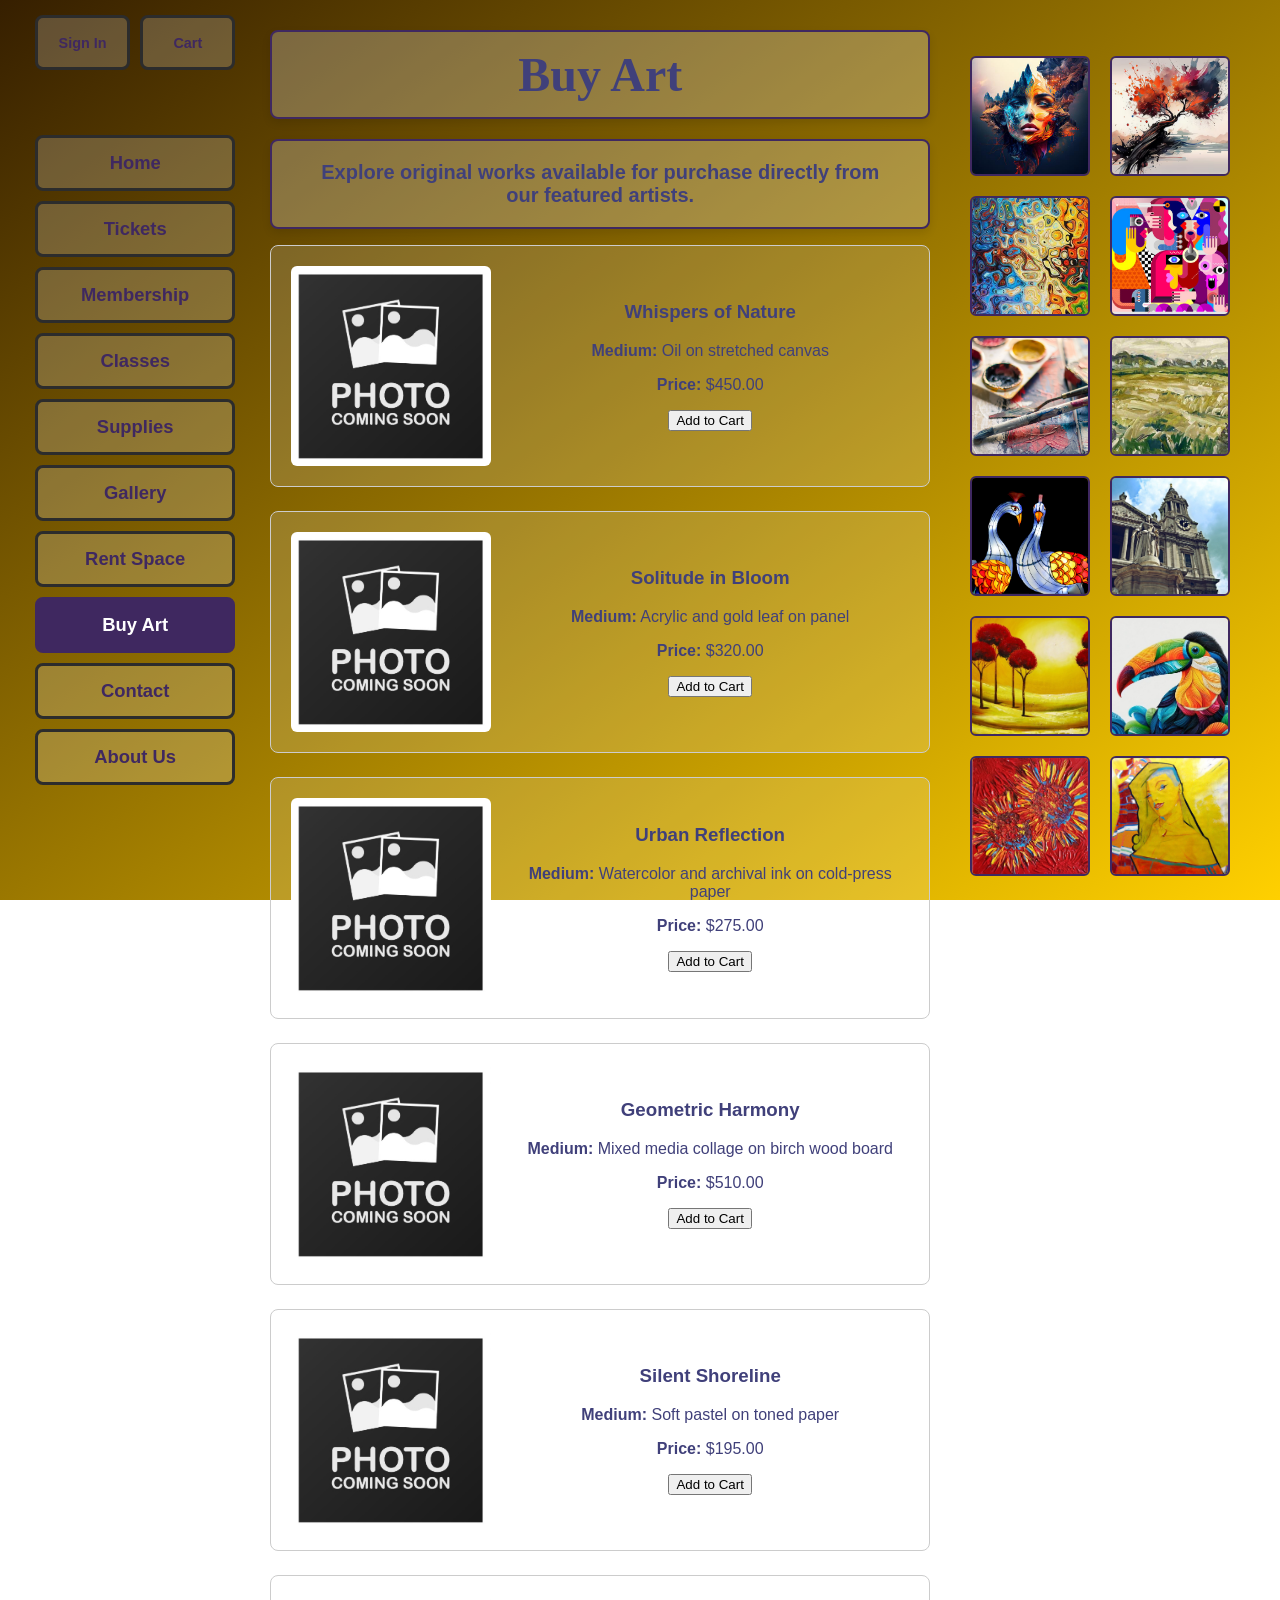
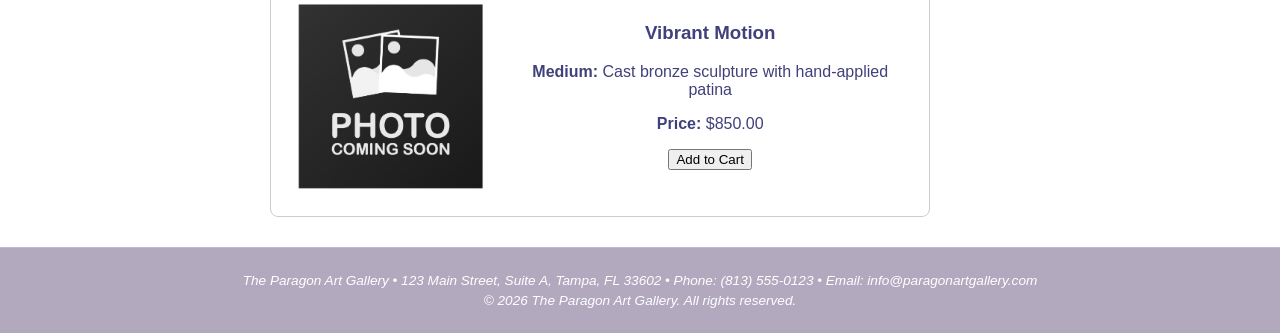
==== buyart.html @ 0c621d13 "Add files via upload" ====
<!DOCTYPE html>
<html lang="en">
    <head>
        <meta charset="UTF-8">
        <title>Buy Art</title>
        <meta name="viewport" content="width=device-width, initial-scale=1">
        <link rel="stylesheet" href="TheParagon.css">
    </head>
<body>

<div class="page-container">

<!-- COLUMN 1: NAVIGATION -->
<nav class="sidebar-nav">
  <button class="menu-toggle" aria-label="Toggle navigation">
    &#9776; Menu
  </button>

  <div class="nav-content">
    <div class="user-actions">
      <a href="signin.html" class="btn-action">Sign In</a>
      <a href="cart.html" class="btn-action">Cart</a>
    </div>

    <ul class="nav-links">
      <li><a href="index.html">Home</a></li>
      <li><a href="tickets.html">Tickets</a></li>
      <li><a href="membership.html">Membership</a></li>
      <li><a href="classes.html">Classes</a></li>
      <li><a href="supplies.html">Supplies</a></li>
      <li><a href="gallery.html">Gallery</a></li>
      <li><a href="rentspace.html">Rent Space</a></li>
      <li><a href="buyart.html" class="active">Buy Art</a></li>
      <li><a href="contact.html">Contact</a></li>
      <li><a href="aboutus.html">About Us</a></li>
    </ul>
  </div>
</nav>

<!-- COLUMN 2: MAIN CONTENT -->
<main class="content">
    <div class="header-box">
        <h1>Buy Art</h1>
    </div>

    <div class="text-box">
        <p>Explore original works available for purchase directly from our featured artists.</p>
    </div>

    <!-- ARTWORK SECTIONS CONTAINER -->
    <div class="buy-art-list" style="display: flex; flex-direction: column; gap: 1.5rem; margin-top: 1rem;">
      
      <!-- Artwork 1 -->
      <div class="art-card" style="border: 1px solid #ccc; padding: 1.25rem; border-radius: 8px; background-color: rgba(255,255,255,0.15); display: flex; gap: 1.25rem; align-items: center; flex-wrap: wrap;">
        <img src="comingsoon.jpg" alt="Whispers of Nature" style="max-width: 200px; width: 100%; height: auto; border-radius: 6px; object-fit: cover;">
        <div style="flex: 1; min-width: 220px;">
          <h3 style="margin-top: 0;">Whispers of Nature</h3>
          <p><strong>Medium:</strong> Oil on stretched canvas</p>
          <p><strong>Price:</strong> $450.00</p>
          <button class="add-to-cart-btn" 
              data-name="Whispers of Nature" 
              data-price="450.00" 
              data-details="Oil on stretched canvas">
             Add to Cart
          </button>
        </div>
      </div>

      <!-- Artwork 2 -->
      <div class="art-card" style="border: 1px solid #ccc; padding: 1.25rem; border-radius: 8px; background-color: rgba(255,255,255,0.15); display: flex; gap: 1.25rem; align-items: center; flex-wrap: wrap;">
        <img src="comingsoon.jpg" alt="Solitude in Bloom" style="max-width: 200px; width: 100%; height: auto; border-radius: 6px; object-fit: cover;">
        <div style="flex: 1; min-width: 220px;">
          <h3 style="margin-top: 0;">Solitude in Bloom</h3>
          <p><strong>Medium:</strong> Acrylic and gold leaf on panel</p>
          <p><strong>Price:</strong> $320.00</p>
          <button class="add-to-cart-btn" 
              data-name="Solitude in Bloom" 
              data-price="320.00" 
              data-details="Acrylic and gold leaf on panel">
             Add to Cart
          </button>
        </div>
      </div>

      <!-- Artwork 3 -->
      <div class="art-card" style="border: 1px solid #ccc; padding: 1.25rem; border-radius: 8px; background-color: rgba(255,255,255,0.15); display: flex; gap: 1.25rem; align-items: center; flex-wrap: wrap;">
        <img src="comingsoon.jpg" alt="Urban Reflection" style="max-width: 200px; width: 100%; height: auto; border-radius: 6px; object-fit: cover;">
        <div style="flex: 1; min-width: 220px;">
          <h3 style="margin-top: 0;">Urban Reflection</h3>
          <p><strong>Medium:</strong> Watercolor and archival ink on cold-press paper</p>
          <p><strong>Price:</strong> $275.00</p>
          <button class="add-to-cart-btn" 
              data-name="Urban Reflection" 
              data-price="275.00" 
              data-details="Watercolor and archival ink on paper">
             Add to Cart
          </button>
        </div>
      </div>

      <!-- Artwork 4 -->
      <div class="art-card" style="border: 1px solid #ccc; padding: 1.25rem; border-radius: 8px; background-color: rgba(255,255,255,0.15); display: flex; gap: 1.25rem; align-items: center; flex-wrap: wrap;">
        <img src="comingsoon.jpg" alt="Geometric Harmony" style="max-width: 200px; width: 100%; height: auto; border-radius: 6px; object-fit: cover;">
        <div style="flex: 1; min-width: 220px;">
          <h3 style="margin-top: 0;">Geometric Harmony</h3>
          <p><strong>Medium:</strong> Mixed media collage on birch wood board</p>
          <p><strong>Price:</strong> $510.00</p>
          <button class="add-to-cart-btn" 
              data-name="Geometric Harmony" 
              data-price="510.00" 
              data-details="Mixed media collage on birch wood board">
             Add to Cart
          </button>
        </div>
      </div>

      <!-- Artwork 5 -->
      <div class="art-card" style="border: 1px solid #ccc; padding: 1.25rem; border-radius: 8px; background-color: rgba(255,255,255,0.15); display: flex; gap: 1.25rem; align-items: center; flex-wrap: wrap;">
        <img src="comingsoon.jpg" alt="Silent Shoreline" style="max-width: 200px; width: 100%; height: auto; border-radius: 6px; object-fit: cover;">
        <div style="flex: 1; min-width: 220px;">
          <h3 style="margin-top: 0;">Silent Shoreline</h3>
          <p><strong>Medium:</strong> Soft pastel on toned paper</p>
          <p><strong>Price:</strong> $195.00</p>
          <button class="add-to-cart-btn" 
              data-name="Silent Shoreline" 
              data-price="195.00" 
              data-details="Soft pastel on toned paper">
             Add to Cart
          </button>
        </div>
      </div>

      <!-- Artwork 6 -->
      <div class="art-card" style="border: 1px solid #ccc; padding: 1.25rem; border-radius: 8px; background-color: rgba(255,255,255,0.15); display: flex; gap: 1.25rem; align-items: center; flex-wrap: wrap;">
        <img src="comingsoon.jpg" alt="Vibrant Motion" style="max-width: 200px; width: 100%; height: auto; border-radius: 6px; object-fit: cover;">
        <div style="flex: 1; min-width: 220px;">
          <h3 style="margin-top: 0;">Vibrant Motion</h3>
          <p><strong>Medium:</strong> Cast bronze sculpture with hand-applied patina</p>
          <p><strong>Price:</strong> $850.00</p>
          <button class="add-to-cart-btn" 
              data-name="Vibrant Motion" 
              data-price="850.00" 
              data-details="Cast bronze sculpture with patina">
             Add to Cart
          </button>
        </div>
      </div>

    </div>
</main>

<!-- COLUMN 3: THUMBNAIL GALLERY -->
<aside class="gallery-sidebar">
  <img src="face.jpg" alt="Artwork with realistic female face shape but the edges blend into scenes of nature.">
  <img src="tree.jpg" alt="Artwork depicting a prominent tree shape with wavy lines, brown trunk, orange leaves, and subdued background.">
  <img src="rainbow.jpg" alt="A muddled face shape inside of what looks like a droplet covered window with a rainbow color scheme.">
  <img src="abstract.jpg" alt="Artwork with bright geometric shapes and abstract faces using a complementary color scheme.">
  <img src="materials.jpg" alt="An image of a paintbrush, paint knife, and paints on paint-stained wood.">
  <img src="field.jpg" alt="Artwork depicting a dull, subdued colored field with broad brush strokes showing green/yellow foliage and gray sky.">
  <img src="bird.jpg" alt="Artwork depicting two peacock-looking birds with bright yellow/red feathers in stained-glass style.">
  <img src="building.jpg" alt="Artwork depicting an historic building with clocktower segment and stone statue in front.">
  <img src="redtree.jpg" alt="Artwork depicting seven round-topped trees on a yellow background with white sun in the center.">
  <img src="toucan.jpg" alt="Artwork depicting a toucan bird with brightly colored segments and unusual patterns.">
  <img src="flower.jpg" alt="Artwork depicting two flowers with blue and yellow radial petals on a red background.">
  <img src="woman.jpg" alt="Artwork of a woman with yellow skin, yellow background, red dress, and angular lines.">
</aside>

<footer class="studio">
    <p>The Paragon Art Gallery &bull; 123 Main Street, Suite A, Tampa, FL 33602 &bull; Phone: (813) 555-0123 &bull; Email: info@paragonartgallery.com</p>
    <p>&copy; 2026 The Paragon Art Gallery. All rights reserved.</p>
</footer>

</div> <!-- End .page-container -->

<!-- CONSOLIDATED JAVASCRIPT -->
<script>
  // Helper function: Add item to localStorage cart
  function addToCart(newItem) {
    const cart = JSON.parse(localStorage.getItem('paragonCart')) || [];
    
    const existingItem = cart.find(item => item.name === newItem.name);
    if (existingItem) {
      existingItem.quantity += newItem.quantity || 1;
    } else {
      cart.push({
        name: newItem.name,
        price: newItem.price,
        quantity: newItem.quantity || 1,
        details: newItem.details || ''
      });
    }
    
    localStorage.setItem('paragonCart', JSON.stringify(cart));
    alert(`${newItem.name} has been added to your cart.`);
  }

  // Event Listeners
  document.addEventListener('DOMContentLoaded', () => {
    
    // 1. Mobile Menu Toggle
    const menuToggle = document.querySelector('.menu-toggle');
    const navContent = document.querySelector('.nav-content');

    if (menuToggle && navContent) {
      menuToggle.addEventListener('click', () => {
        navContent.classList.toggle('is-open');
      });
    }

    // 2. Add to Cart Listeners
    const cartButtons = document.querySelectorAll('.add-to-cart-btn');

    cartButtons.forEach(button => {
      button.addEventListener('click', () => {
        const name = button.getAttribute('data-name');
        const price = parseFloat(button.getAttribute('data-price'));
        const details = button.getAttribute('data-details') || '';

        addToCart({
          name: name,
          price: price,
          quantity: 1,
          details: details
        });
      });
    });

    // 3. Thumbnail Gallery Expansion
    const galleryImages = document.querySelectorAll('.gallery-sidebar img');

    galleryImages.forEach(img => {
      img.addEventListener('click', (e) => {
        e.stopPropagation();
        const isExpanded = img.classList.contains('expanded');
        galleryImages.forEach(i => i.classList.remove('expanded'));
        if (!isExpanded) {
          img.classList.add('expanded');
        }
      });
    });

    document.addEventListener('click', () => {
      galleryImages.forEach(i => i.classList.remove('expanded'));
    });

  });
</script>

</body>
</html>
---- TheParagon.css ----
* {
  box-sizing: border-box;
}

body {
  background-image: linear-gradient(to bottom right, rgb(54, 31, 0), rgb(255, 208, 0));
  color: #40407A;
  font-family: Arial, sans-serif, Verdana;
  margin: 0;
  background-repeat: no-repeat;
  min-height: 100vh;
  background-attachment: fixed;
}

/* ------------------------------ PAGE LAYOUT ------------------------------ */
.page-container {
  display: flex;
  flex-wrap: wrap;
  min-height: 100vh;
  justify-content: space-between;
}

/* ------------------------------ COLUMN 1: NAVIGATION SIDEBAR ------------------------------ */
.sidebar-nav {
  width: 18vw;
  min-width: 180px;
  display: flex;
  flex-direction: column;
  padding: 15px;
  margin-left: 20px;
}

/* HIDE HAMBURGER NAV ON DESKTOP BY DEFAULT */
.menu-toggle {
  display: none; 
}

.nav-content {
  display: flex;
  flex-direction: column;
  gap: 15px;
  width: 100%;
}

/* SIGN IN & CART BUTTON WRAPPER */
.user-actions {
  display: flex;
  gap: 10px;
  width: 100%;
  margin-bottom: 50px;
}

.user-actions .btn-action {
  flex: 1;
  display: flex;
  align-items: center;
  justify-content: center;
  height: 55px;
  padding: 0;
  background-color: rgba(255, 255, 255, 0.2);
  color: #3F2860 !important;
  text-decoration: none;
  font-weight: bold;
  font-size: 0.9em;
  border: 3px solid #2c2c2c;
  border-radius: 8px;
  transition: all 0.2s ease-in-out;
}

.user-actions .btn-action.active {
  background-color: #3F2860;
  color: #FFFFFF !important;
  border-color: #3F2860;
}

.user-actions .btn-action:hover {
  background-color: #3F2860;
  border-color: #3F2860;
  color: #FFFFFF !important;
  transform: scale(1.03);
}

/* NAVIGATION LINKS LIST */
.nav-links {
  list-style: none;
  padding: 0;
  margin: 0;
  display: flex;
  flex-direction: column;
  gap: 10px;
  width: 100%;
}

.nav-links a {
  display: block;
  text-decoration: none;
  text-align: center;
  padding: 14px 20px;
  font-size: 1.15em;
  font-weight: bold;
  border: 3px solid #2c2c2c;
  border-radius: 8px;
  background-color: rgba(255, 255, 255, 0.2);
  color: #3F2860;
  transition: all 0.2s ease-in-out;
}

.nav-links a:visited {
  color: #3F2860;
}

.nav-links a:hover {
  background-color: #3F2860;
  color: #FFFFFF !important;
  transform: scale(1.03);
}

.nav-links a.active {
  background-color: #3F2860;
  color: #FFFFFF !important;
  border-color: #3F2860;
}

/* ------------------------------ COLUMN 2: CENTER CONTENT AREA ------------------------------ */
.content {
  flex: 1;
  display: flex;
  flex-direction: column;
  align-items: center;
  padding: 20px;
  box-sizing: border-box;
  text-align: center;
}

.header-box {
  width: 100%;
  max-width: 900px;
  margin-top: 10px;
  margin-bottom: 20px;
  padding: 10px;
  border: 2px solid #3F2860;
  border-radius: 8px;
  background-color: rgba(255, 255, 255, 0.25);
  box-shadow: 0 4px 8px rgba(0,0,0,0.1);
  box-sizing: border-box;
}

.header-box h1 {
  font-family: "Viner Hand ITC", cursive;
  font-size: 3em;
  margin: 5px 0;
}

.header-box h2 {
  font-family: "Viner Hand ITC", cursive;
  font-size: 2.2em;
  margin: 5px 0;
}

.hero-image {
  width: 100%;
  max-width: 900px;
  height: auto;
  border: 2px solid #3F2860;
  border-radius: 8px;
  margin-top: 0;
  margin-bottom: 20px;
  box-shadow: 0 4px 8px rgba(0,0,0,0.15);
  object-fit: cover;
}

.text-box {
  width: 100%;
  max-width: 900px;
  margin-top: 0;
  padding: 10px;
  border: 2px solid #3F2860;
  border-radius: 8px;
  background-color: rgba(255, 255, 255, 0.25);
  box-shadow: 0 4px 8px rgba(0,0,0,0.1);
  box-sizing: border-box;
}

.text-box h2 {
  font-family: "Viner Hand ITC", cursive;
  font-size: 2em;
  margin-top: 0;
  margin-bottom: 0;
}

.text-box p {
  margin: 10px 20px;
  color: #40407A;
  font-size: 15pt;
  font-weight: bold;
}

/* ------------------------------ COLUMN 3: THUMBNAIL GALLERY ------------------------------ */
.gallery-sidebar {
  width: auto;
  min-width: 0;
  min-height: 100vh;
  display: grid;
  grid-template-columns: repeat(2, 120px);
  gap: 20px;
  padding: 20px;
  align-content: center;
  box-sizing: border-box;
  margin-right: 30px;
  position: sticky;
  top: 1rem;
  align-self: flex-start;
}

.gallery-sidebar img {
  width: 100%;
  aspect-ratio: 1 / 1;
  object-fit: cover;
  border: 2px solid #3F2860;
  border-radius: 6px;
  cursor: pointer;
  transition: transform 0.3s ease, box-shadow 0.3s ease;
}

.gallery-sidebar img:hover {
  transform: scale(1.05);
}

.gallery-sidebar img.expanded {
  position: fixed;
  top: 50%;
  left: 50%;
  transform: translate(-50%, -50%) !important;
  width: 80vw;
  height: 80vh;
  object-fit: contain;
  z-index: 1000;
  box-shadow: 0 0 25px rgba(0, 0, 0, 0.8);
  background-color: rgba(0, 0, 0, 0.85);
  border-radius: 8px;
  padding: 10px;
}

/* ------------------------------ SIGN-IN CONTAINER ------------------------------ */
.auth-container {
  display: flex;
  flex-direction: row;
  justify-content: space-between;
  gap: 2rem;
  background-color: rgba(255, 255, 255, 0.15);
  border: 1px solid rgba(0, 0, 0, 0.2);
  border-radius: 8px;
  padding: 2rem;
  margin: 1rem 0;
}

.auth-box {
  flex: 1;
  display: flex;
  flex-direction: column;
}

.auth-box h2 {
  margin-top: 0;
  margin-bottom: 1rem;
  font-family: inherit;
  color: #2b1f1d;
}

.signup-intro {
  margin-bottom: 1.25rem;
  font-size: 0.95rem;
  line-height: 1.4;
}

.auth-divider {
  width: 1px;
  background-color: rgba(0, 0, 0, 0.2);
  align-self: stretch;
}

.auth-form {
  display: flex;
  flex-direction: column;
  gap: 1rem;
}

.form-group {
  display: flex;
  flex-direction: column;
  gap: 0.35rem;
}

.form-group label {
  font-weight: bold;
  font-size: 0.9rem;
}

.form-group input {
  padding: 0.6rem 0.8rem;
  border: 1px solid #777;
  border-radius: 4px;
  font-size: 1rem;
  background-color: #fff;
}

.form-group input:focus {
  outline: 2px solid #553311;
  border-color: transparent;
}

.form-actions {
  display: flex;
  justify-content: space-between;
  align-items: center;
  font-size: 0.85rem;
}

.forgot-link {
  color: #2b1f1d;
  text-decoration: underline;
}

.btn {
  padding: 0.75rem 1.25rem;
  border: 1px solid rgba(0, 0, 0, 0.3);
  border-radius: 4px;
  font-size: 1rem;
  font-weight: bold;
  cursor: pointer;
  margin-top: 0.5rem;
  transition: background-color 0.2s ease;
}

.btn-primary {
  background-color: #4a3429;
  color: #ffffff;
}

.btn-primary:hover {
  background-color: #312119;
}

.btn-secondary {
  background-color: #725847;
  color: #ffffff;
}

.btn-secondary:hover {
  background-color: #554033;
}

/* ------------------------------ CART CONTAINER ------------------------------ */
#cart-container {
  background-color: rgba(255, 255, 255, 0.25);
  border: 2px solid #3F2860;
  border-radius: 8px;
  padding: 20px;
  width: 100%;
  max-width: 900px;
  margin: 15px 0;
  box-shadow: 0 4px 8px rgba(0,0,0,0.1);
}

.empty-cart-message {
  font-size: 1.2rem;
  font-style: italic;
  text-align: center;
  color: #3F2860;
  font-weight: bold;
}

.cart-item {
  display: flex;
  justify-content: space-between;
  align-items: center;
  padding: 12px 0;
  border-bottom: 1px solid rgba(63, 40, 96, 0.2);
  gap: 15px;
}

.cart-item-details {
  text-align: left;
  flex: 2;
  color: #40407A;
}

.cart-item-qty {
  display: flex;
  align-items: center;
  gap: 5px;
}

.cart-qty-input {
  width: 50px;
  padding: 5px;
  border: 1px solid #3F2860;
  border-radius: 4px;
  text-align: center;
}

.cart-item-total {
  font-weight: bold;
  color: #3F2860;
  min-width: 80px;
  text-align: right;
}

.btn-remove {
  background: #a82e2e;
  color: white;
  border: none;
  border-radius: 4px;
  font-size: 1.2rem;
  padding: 2px 8px;
  cursor: pointer;
}

.btn-remove:hover {
  background: #7a1d1d;
}

/* ------------------------------ GALLERY CARDS ------------------------------ */
.gallery-views-list {
  display: flex;
  flex-direction: column;
  gap: 1.5rem;
  margin-top: 1rem;
}

.gallery-card {
  border: 1px solid #ccc;
  padding: 1.25rem;
  border-radius: 8px;
  background-color: rgba(255, 255, 255, 0.15);
  display: flex;
  gap: 1.25rem;
  align-items: center;
  flex-wrap: wrap;
}

.gallery-card img {
  max-width: 200px;
  width: 100%;
  height: auto;
  border-radius: 6px;
  object-fit: cover;
}

.gallery-card-info {
  flex: 1;
  min-width: 220px;
  text-align: left;
}

.gallery-card-info h3 {
  margin-top: 0;
  color: #3F2860;
}

/* ------------------------------ GENERAL / FOOTER ------------------------------ */
section {
  padding-right: 0.5em;
  padding-left: 0.5em;
}

footer {
  width: 100%;
  padding: 20px 10px;
  margin-top: 10px;
  text-align: center;
  color: #FFFFFF;
  font-size: 0.85em;
  background-color: rgba(63, 40, 96, 0.4);
  border-top: 1px solid rgba(255, 255, 255, 0.2);
}

footer p {
  margin: 5px 0;
  color: #FFFFFF;
}

.studio {
  font-style: italic;
}

/* ------------------------------ MEDIA QUERIES (MOBILE) ------------------------------ */
@media (max-width: 767px) {
  .page-container {
    flex-direction: column;
  }

  .sidebar-nav {
    width: 100%;
    margin-left: 0;
    padding: 10px 15px;
  }

  .menu-toggle {
    display: block;
    width: 100%;
    padding: 12px 15px;
    background-color: #3F2860;
    color: #FFFFFF;
    border: 2px solid #2c2c2c;
    border-radius: 6px;
    font-size: 1.1rem;
    font-weight: bold;
    cursor: pointer;
    text-align: left;
  }

  .nav-content {
    display: none;
    margin-top: 10px;
  }

  .nav-content.is-open {
    display: flex;
  }

  .gallery-sidebar {
    position: static;
    width: 100%;
    margin-right: 0;
    justify-content: center;
    grid-template-columns: repeat(auto-fit, minmax(100px, 1fr));
    min-height: auto;
  }

  .auth-container {
    flex-direction: column;
  }

  .auth-divider {
    width: 100%;
    height: 1px;
  }
}
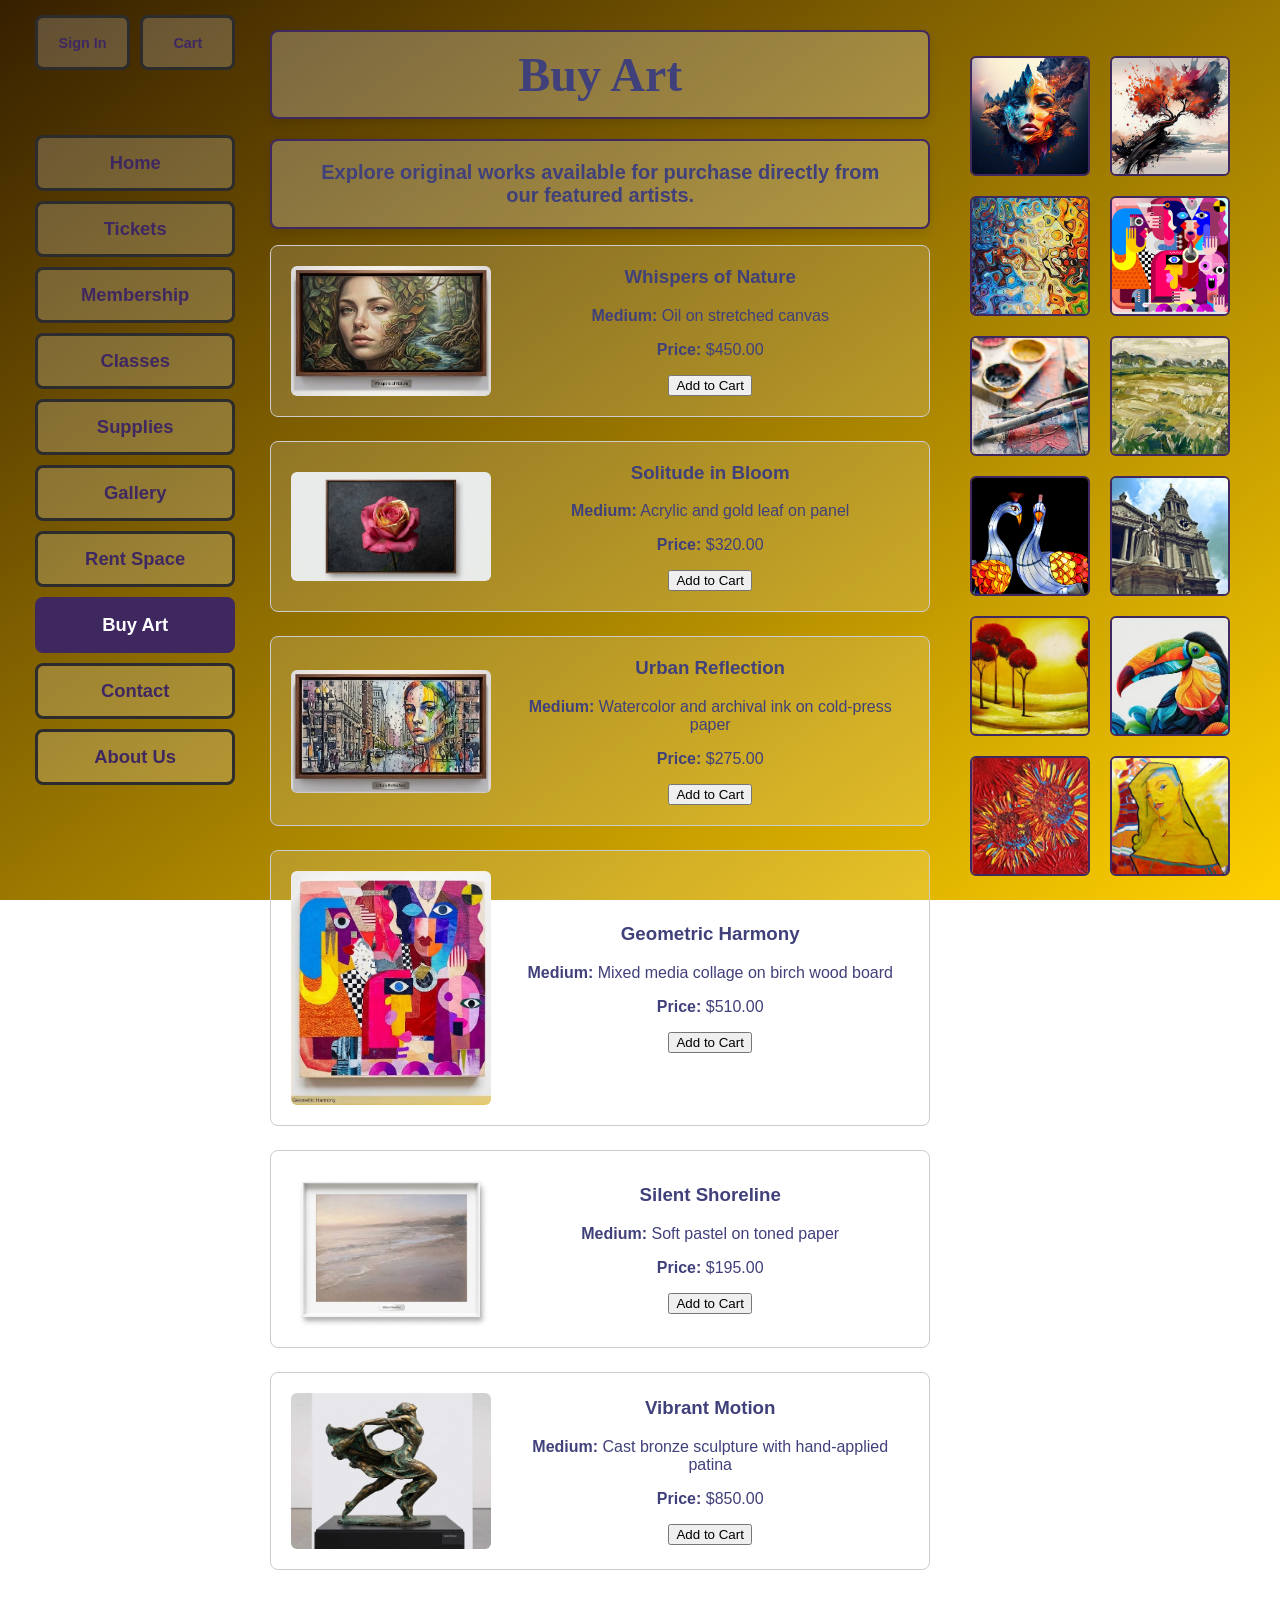
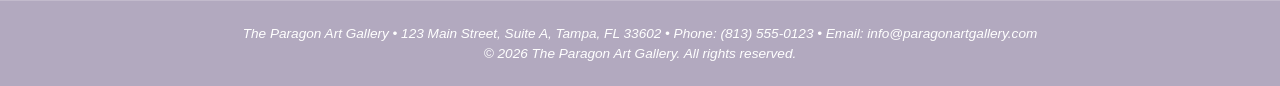
==== commit 0c29505f: "Add files via upload" ====
--- a/buyart.html
+++ b/buyart.html
@@ -52,7 +52,7 @@
       
       <!-- Artwork 1 -->
       <div class="art-card" style="border: 1px solid #ccc; padding: 1.25rem; border-radius: 8px; background-color: rgba(255,255,255,0.15); display: flex; gap: 1.25rem; align-items: center; flex-wrap: wrap;">
-        <img src="comingsoon.jpg" alt="Whispers of Nature" style="max-width: 200px; width: 100%; height: auto; border-radius: 6px; object-fit: cover;">
+        <img src="Whispers of Nature.jpg" alt="Whispers of Nature">
         <div style="flex: 1; min-width: 220px;">
           <h3 style="margin-top: 0;">Whispers of Nature</h3>
           <p><strong>Medium:</strong> Oil on stretched canvas</p>
@@ -68,7 +68,7 @@
 
       <!-- Artwork 2 -->
       <div class="art-card" style="border: 1px solid #ccc; padding: 1.25rem; border-radius: 8px; background-color: rgba(255,255,255,0.15); display: flex; gap: 1.25rem; align-items: center; flex-wrap: wrap;">
-        <img src="comingsoon.jpg" alt="Solitude in Bloom" style="max-width: 200px; width: 100%; height: auto; border-radius: 6px; object-fit: cover;">
+        <img src="Solitude in Bloom.jpg" alt="Solitude in Bloom">
         <div style="flex: 1; min-width: 220px;">
           <h3 style="margin-top: 0;">Solitude in Bloom</h3>
           <p><strong>Medium:</strong> Acrylic and gold leaf on panel</p>
@@ -84,7 +84,7 @@
 
       <!-- Artwork 3 -->
       <div class="art-card" style="border: 1px solid #ccc; padding: 1.25rem; border-radius: 8px; background-color: rgba(255,255,255,0.15); display: flex; gap: 1.25rem; align-items: center; flex-wrap: wrap;">
-        <img src="comingsoon.jpg" alt="Urban Reflection" style="max-width: 200px; width: 100%; height: auto; border-radius: 6px; object-fit: cover;">
+        <img src="Urban Reflection.jpg" alt="Urban Reflection">
         <div style="flex: 1; min-width: 220px;">
           <h3 style="margin-top: 0;">Urban Reflection</h3>
           <p><strong>Medium:</strong> Watercolor and archival ink on cold-press paper</p>
@@ -100,7 +100,7 @@
 
       <!-- Artwork 4 -->
       <div class="art-card" style="border: 1px solid #ccc; padding: 1.25rem; border-radius: 8px; background-color: rgba(255,255,255,0.15); display: flex; gap: 1.25rem; align-items: center; flex-wrap: wrap;">
-        <img src="comingsoon.jpg" alt="Geometric Harmony" style="max-width: 200px; width: 100%; height: auto; border-radius: 6px; object-fit: cover;">
+        <img src="Geometric Harmony.jpg" alt="Geometric Harmony">
         <div style="flex: 1; min-width: 220px;">
           <h3 style="margin-top: 0;">Geometric Harmony</h3>
           <p><strong>Medium:</strong> Mixed media collage on birch wood board</p>
@@ -116,7 +116,7 @@
 
       <!-- Artwork 5 -->
       <div class="art-card" style="border: 1px solid #ccc; padding: 1.25rem; border-radius: 8px; background-color: rgba(255,255,255,0.15); display: flex; gap: 1.25rem; align-items: center; flex-wrap: wrap;">
-        <img src="comingsoon.jpg" alt="Silent Shoreline" style="max-width: 200px; width: 100%; height: auto; border-radius: 6px; object-fit: cover;">
+        <img src="Silent Shoreline.jpg" alt="Silent Shoreline">
         <div style="flex: 1; min-width: 220px;">
           <h3 style="margin-top: 0;">Silent Shoreline</h3>
           <p><strong>Medium:</strong> Soft pastel on toned paper</p>
@@ -132,7 +132,7 @@
 
       <!-- Artwork 6 -->
       <div class="art-card" style="border: 1px solid #ccc; padding: 1.25rem; border-radius: 8px; background-color: rgba(255,255,255,0.15); display: flex; gap: 1.25rem; align-items: center; flex-wrap: wrap;">
-        <img src="comingsoon.jpg" alt="Vibrant Motion" style="max-width: 200px; width: 100%; height: auto; border-radius: 6px; object-fit: cover;">
+        <img src="Vibrant Motion.jpg" alt="Vibrant Motion">
         <div style="flex: 1; min-width: 220px;">
           <h3 style="margin-top: 0;">Vibrant Motion</h3>
           <p><strong>Medium:</strong> Cast bronze sculpture with hand-applied patina</p>
@@ -225,25 +225,30 @@
       });
     });
 
-    // 3. Thumbnail Gallery Expansion
-    const galleryImages = document.querySelectorAll('.gallery-sidebar img');
-
-    galleryImages.forEach(img => {
+    // 3. Image Expansion (Thumbnail Gallery & Artwork Images)
+  const expandableImages = document.querySelectorAll('.gallery-sidebar img, .art-card img, .buy-art-list img');
+
+    expandableImages.forEach(img => {
       img.addEventListener('click', (e) => {
         e.stopPropagation();
         const isExpanded = img.classList.contains('expanded');
-        galleryImages.forEach(i => i.classList.remove('expanded'));
+        
+        // Collapse any currently open image across both galleries
+        expandableImages.forEach(i => i.classList.remove('expanded'));
+        
+        // Toggle expansion on the clicked image
         if (!isExpanded) {
           img.classList.add('expanded');
         }
       });
     });
 
+    // Close expanded image when clicking anywhere outside
     document.addEventListener('click', () => {
-      galleryImages.forEach(i => i.classList.remove('expanded'));
+      expandableImages.forEach(i => i.classList.remove('expanded'));
     });
 
-  });
+});
 </script>
 
 </body>
--- a/TheParagon.css
+++ b/TheParagon.css
@@ -122,6 +122,14 @@
 }
 
 /* ------------------------------ COLUMN 2: CENTER CONTENT AREA ------------------------------ */
+.art-card img {
+  max-width: 200px;
+  width: 100%;
+  height: auto;
+  border-radius: 6px;
+  object-fit: cover;
+}
+
 .content {
   flex: 1;
   display: flex;
@@ -218,27 +226,47 @@
   object-fit: cover;
   border: 2px solid #3F2860;
   border-radius: 6px;
+}
+
+.gallery-sidebar img,
+.art-card img,
+.buy-art-list img,
+.rent-space-list img,
+.gallery-views-list img,
+.gallery-card img {
   cursor: pointer;
   transition: transform 0.3s ease, box-shadow 0.3s ease;
 }
 
-.gallery-sidebar img:hover {
+.gallery-sidebar img:hover,
+.art-card img:hover,
+.buy-art-list img:hover,
+.rent-space-list img:hover,
+.gallery-views-list img:hover,
+.gallery-card img:hover {
   transform: scale(1.05);
 }
 
-.gallery-sidebar img.expanded {
-  position: fixed;
-  top: 50%;
-  left: 50%;
+.gallery-sidebar img.expanded,
+.art-card img.expanded,
+.buy-art-list img.expanded,
+.rent-space-list img.expanded,
+.gallery-views-list img.expanded,
+.gallery-card img.expanded {
+  position: fixed !important;
+  top: 50% !important;
+  left: 50% !important;
   transform: translate(-50%, -50%) !important;
-  width: 80vw;
-  height: 80vh;
-  object-fit: contain;
-  z-index: 1000;
-  box-shadow: 0 0 25px rgba(0, 0, 0, 0.8);
-  background-color: rgba(0, 0, 0, 0.85);
-  border-radius: 8px;
-  padding: 10px;
+  width: 80vw !important;
+  max-width: 80vw !important;
+  height: 80vh !important;
+  max-height: 80vh !important;
+  object-fit: contain !important;
+  z-index: 99999 !important;
+  box-shadow: 0 0 25px rgba(0, 0, 0, 0.85);
+  background-color: rgba(0, 0, 0, 0.9);
+  border-radius: 8px;
+  padding: 15px;
 }
 
 /* ------------------------------ SIGN-IN CONTAINER ------------------------------ */
